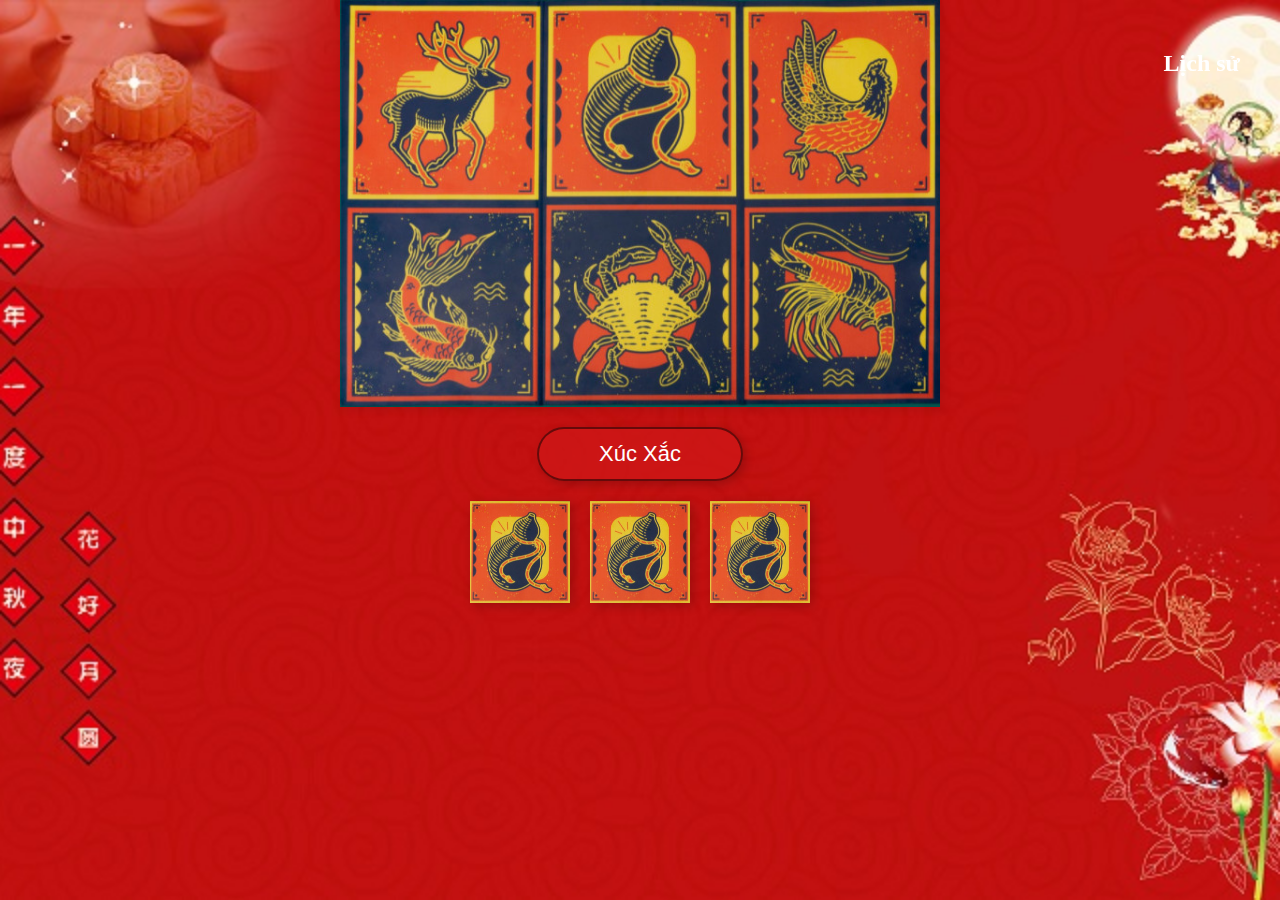
==== baucua2023-main/index.html @ 2d1b4185 "a" ====
<!DOCTYPE html>
<html lang="en">
  <head>
    <meta charset="UTF-8" />
    <meta http-equiv="X-UA-Compatible" content="IE=edge" />
    <meta name="viewport" content="width=device-width, initial-scale=1.0" />
    <title>Bầu Cua 2023</title>
    <link rel="stylesheet" href="./style.css" />
    <link rel="icon" href="./images/logo.gif" type="image/icon type">
  </head>
  <body>
    <div class="container">
      <div class="board">
        <img src="./images/bautom.jpg" alt="" />
      </div>
      <div class="btn-shuffle">
        <button>Xúc Xắc</button>
      </div>
      <div class="result">
        <img src="./images/bau.jpg" alt="" class="result-1" />
        <img src="./images/bau.jpg" alt="" class="result-2" />
        <img src="./images/bau.jpg" alt="" class="result-3" />
      </div>

      <div class="history">
        <div class="history-item">
          <img src="./images/bau.jpg" alt="" />
          <img src="./images/bau.jpg" alt="" />
          <img src="./images/bau.jpg" alt="" />
        </div>
        <div class="history-item">
          <img src="./images/bau.jpg" alt="" />
          <img src="./images/bau.jpg" alt="" />
          <img src="./images/bau.jpg" alt="" />
        </div>
        <div class="history-item">
          <img src="./images/bau.jpg" alt="" />
          <img src="./images/bau.jpg" alt="" />
          <img src="./images/bau.jpg" alt="" />
        </div>
        <div class="history-item">
          <img src="./images/bau.jpg" alt="" />
          <img src="./images/bau.jpg" alt="" />
          <img src="./images/bau.jpg" alt="" />
        </div>
        <div class="history-item">
          <img src="./images/bau.jpg" alt="" />
          <img src="./images/bau.jpg" alt="" />
          <img src="./images/bau.jpg" alt="" />
        </div>
        <div class="history-item">
          <img src="./images/bau.jpg" alt="" />
          <img src="./images/bau.jpg" alt="" />
          <img src="./images/bau.jpg" alt="" />
        </div>
        <div class="history-item">
          <img src="./images/bau.jpg" alt="" />
          <img src="./images/bau.jpg" alt="" />
          <img src="./images/bau.jpg" alt="" />
        </div>
        <div class="history-item">
          <img src="./images/bau.jpg" alt="" />
          <img src="./images/bau.jpg" alt="" />
          <img src="./images/bau.jpg" alt="" />
        </div>
      </div>
    </div>
    <audio src="./audio//music.mp3" autoplay loop class="audio"></audio>

    <script src="./index.js"></script>
  </body>
</html>
---- baucua2023-main/style.css ----
*,
*::after,
*::before {
  padding: 0;
  margin: 0;
  box-sizing: border-box;
}
img {
  width: 100%;
}
body {
  width: 100%;
  min-height: 100vh;
  background: url("./images/bg.jpg") no-repeat center / cover;
  display: flex;
  flex-direction: column;
  align-items: center;
}
.board {
  display: flex;
  justify-content: center;
}
.board img {
  box-shadow: 2px 2px 10px rgba(0, 0, 0, 0.1);
  max-width: 600px;
}
.btn-shuffle {
  margin: 20px;
  display: flex;
  justify-content: center;
}
.btn-shuffle button {
  padding: 12px 60px;
  border: none;
  background: rgb(209 25 25 / 65%);
  color: #fff;
  border: solid #00000080 2px;
  border-radius: 999px;
  font-size: 22px;
  cursor: pointer;
  box-shadow: 3px 3px 10px rgba(0, 0, 0, 0.2);
}
.btn-shuffle button:active {
  box-shadow: none;
  transform: translate(1px, 3px);
  transition: box-shadow 0.2s ease;
}
.result {
  display: flex;
  justify-content: center;
}
.result img {
  width: min(100px, 12vw);
  margin: 0 10px;
  box-shadow: 3px 3px 10px rgba(0, 0, 0, 0.2);
}
.history {
  display: flex;
  flex-direction: column;
  align-items: center;
  margin-top: 30px;
}
.history img {
  width: 30px;
  margin: 0 4px;
}
.history-item {
  display: flex;
  align-items: center;
  margin-bottom: 8px;
}
h2 {
  text-align: center;
  margin-top: 20px;
  color: rgb(255 255 255);
}
@media (min-width: 1024px) {
  .history {
    position: fixed;
    top: 0;
    right: 40px;
  }
}
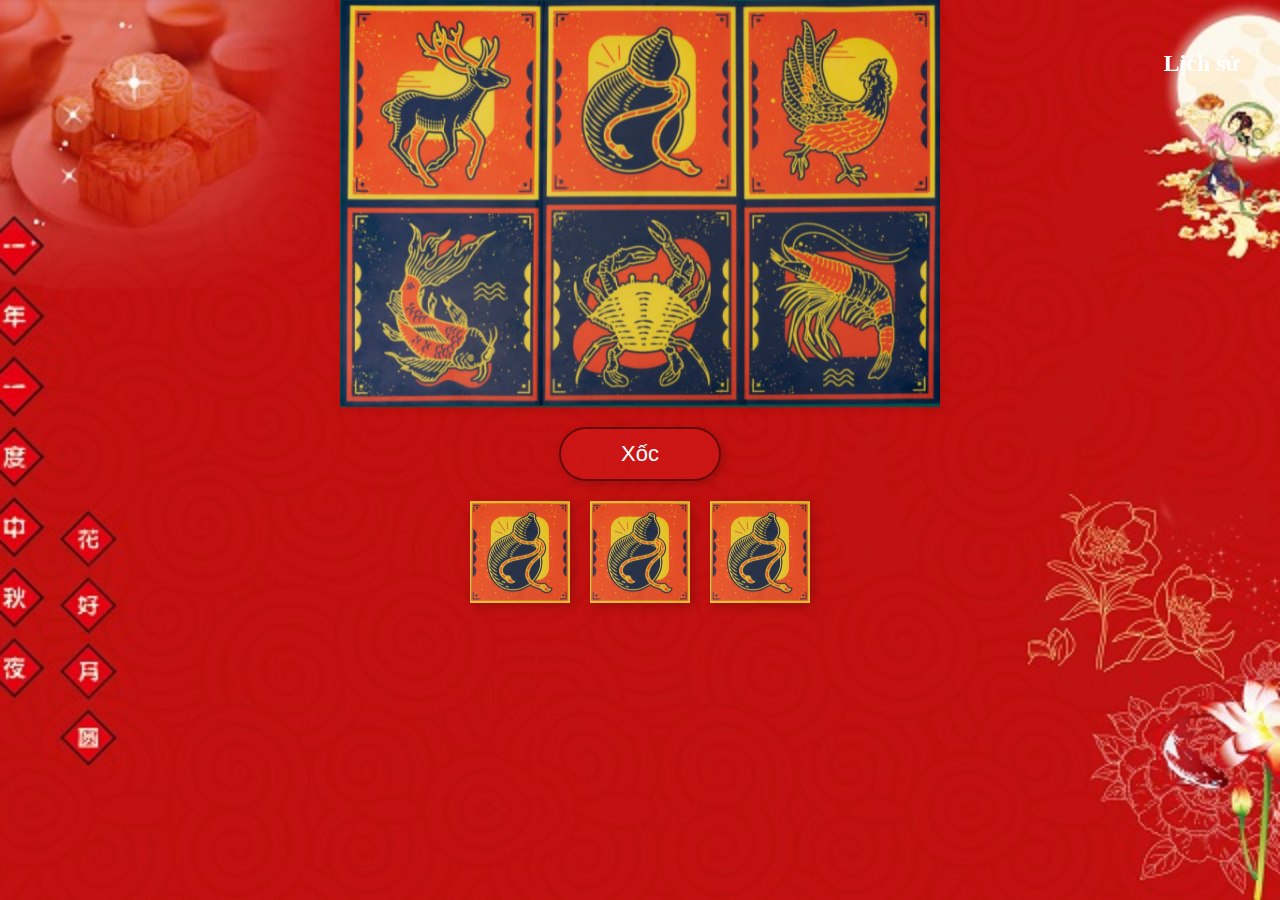
==== commit c60ef10e: "Update index.html" ====
--- a/baucua2023-main/index.html
+++ b/baucua2023-main/index.html
@@ -14,7 +14,7 @@
         <img src="./images/bautom.jpg" alt="" />
       </div>
       <div class="btn-shuffle">
-        <button>Xúc Xắc</button>
+        <button>Xốc</button>
       </div>
       <div class="result">
         <img src="./images/bau.jpg" alt="" class="result-1" />
